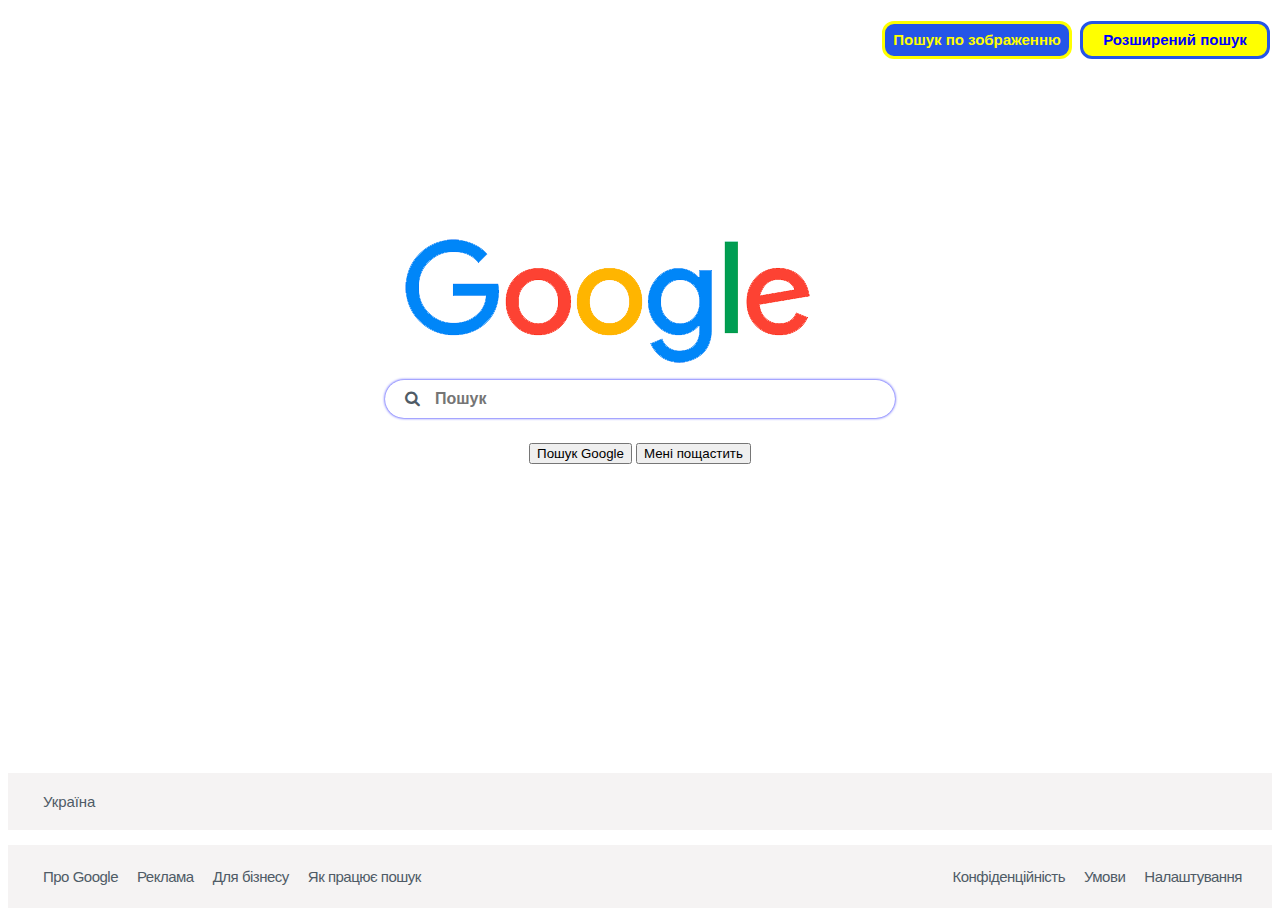
==== index.html @ f836ca84 "first my commit - site google search" ====
<!DOCTYPE html>
<html lang="en">
    <head>
        <title>Gooogle search</title>
        <link rel="stylesheet" type="text/css" href="css/style.css">
        <link rel="stylesheet" href="https://cdn.jsdelivr.net/npm/bootstrap@5.2.3/dist/css/bootstrap.min.css" integrity="sha384-rbsA2VBKQhggwzxH7pPCaAqO46MgnOM80zW1RWuH61DGLwZJEdK2Kadq2F9CUG65" crossorigin="anonymous">
        <link rel="stylesheet" href="https://cdn.jsdelivr.net/npm/bootstrap-icons@1.10.2/font/bootstrap-icons.css" integrity="sha384-b6lVK+yci+bfDmaY1u0zE8YYJt0TZxLEAFyYSLHId4xoVvsrQu3INevFKo+Xir8e" crossorigin="anonymous">
        <link href="//maxcdn.bootstrapcdn.com/font-awesome/4.1.0/css/font-awesome.min.css" rel="stylesheet">
    </head>
    <body>
        <div id="container">
            <header>
                <nav class="navbar">
                    <button class="btn1" type="button"><a class="a1" href="img.html">Пошук по зображенню</a></button>
                    <button class="btn2" type="button"><a class="a2" href="advanced.html">Розширений пошук</a></button>
                </nav>
            </header>
            <main class="logo">
                <div class="wrapper">
                    <div>
                        <img class="google" src="img/google.png" alt="">
                    </div>
                    <form id="search" action="https://google.com/search">
                        <span class="icon"><i class="fa fa-search"></i></span>
                        <input type="text" name="q" placeholder="Пошук">
                        <div class="buttons">
                            <button type="submit" form="search" name="btnK" value="Пошук Google"
                            class="btn btn-secondary">Пошук Google</button>
                            <button type="submit" form="search" name="btnI" value="Мені пощастить" class="btn btn-secondary">Мені пощастить</button>
                        </div>
                    </form>
                </div>
            </main>
            <!--<main id="space"></main>-->
            <div id="Ukraine">
                <p>Україна</p>
            </div>
            <footer id="footer">
                <div>
                    <a class="a3" href="https://about.google/?utm_source=google-UA&amp;utm_medium=referral&amp;utm_campaign=hp-footer&amp;fg=1">Про Google</a>
                    <a class="a3"  href="https://ads.google.com/intl/uk_ua/home/?subid=ww-ww-et-g-awa-a-g_hpafoot1_1!o2&amp;utm_source=google.com&amp;utm_medium=referral&amp;utm_campaign=google_hpafooter&amp;fg=1">Реклама</a>
                    <a class="a3"  href="https://www.google.com/services/?subid=ww-ww-et-g-awa-a-g_hpbfoot1_1!o2&amp;utm_source=google.com&amp;utm_medium=referral&amp;utm_campaign=google_hpbfooter&amp;fg=1">Для бізнесу</a>
                    <a class="a3"  href="https://www.google.com/search/howsearchworks/?fg=1">Як працює пошук</a>
                </div>
                <div>
                    <a class="a3"  href="https://policies.google.com/privacy?hl=uk&amp;fg=1">Конфіденційність</a>
                    <a class="a3"  href="https://policies.google.com/terms?hl=uk&amp;fg=1">Умови</a>
                    <a class="a3"  href="https://www.google.com.ua/preferences?hl=uk&amp;fg=1">Налаштування</a>
                </div>
            </footer>
        </div>
    </body>
</html>
---- css/style.css ----
html, body {
  overflow: hidden;
  height: 100%;
}

#container {
  min-height:100%;
  position:relative;
}

header {
  width: 100%;
  height: 7vh;
  display: inline-flex;
  -webkit-box-pack: end;
  justify-content: flex-end;
  -webkit-box-align: center;
  align-items: center;
  margin-right: 50px;
}

.btn2 {
  width: 190px;
  height: 38px;
  font-size: 15px;
  background-color: yellow;
  border: 3px solid #2555e8;
  border-radius: 12px;
  font-weight: bold;
  margin: 2px;
}

.btn2:hover {
  background-color: #2555e8;
  border: 3px solid yellow;
}

.btn1 {
  width: 190px;
  height: 38px;
  font-size: 15px;
  background-color: #2555e8;
  border: 3px solid yellow;
  border-radius: 12px;
  font-weight: bold;
  margin: 2px;
}

.btn1:hover {
  background-color: yellow;
  border: 3px solid blue;
}

.a1 {
  color: yellow;
  text-decoration: none
}

.a1:hover {
  color: blue;
}

.a2 {
  color: blue;
  text-decoration: none
}

.a2:hover {
  color: yellow;
}

.wrapper {
  height: 78vh;
  display: flex;
  -webkit-box-pack: center;
  justify-content: center;
  -webkit-box-align: center;
  align-items: center;
}

main #search {
  width: auto;
}

.google {
  position: absolute;
  margin-left: 20px;
  margin-top: -183px;
  font-family: "Roboto", sans-serif;
  color: #4285f4;
  font-weight: 300;
}

.icon {
  position: absolute;
  margin-left: 20px;
  margin-top: 10px;
  z-index: 1;
  color: #4f5b66;
}

#search input {
  width: 450px;
  padding: 10px;
  border-radius: 20px;
  border: none;
  padding-left: 50px;
  position: relative;
  font-size: medium;
  font-family: "Roboto", sans-serif;
  box-shadow: 0 0 3px 0px blue;
}

input {
  font-style: initial;
  font-weight: bold;
}

input:hover {
  background-color: rgb(244, 248, 221);
}

.fa {
  width: max-content;
  display: inline-block;
  font-family: FontAwesome;
  font-size: 18px;
  font-style: normal;
  font-weight: normal;
  line-height: 1;
}

.buttons {
  text-align: center;
  margin-top: 25px;
}

#Ukraine {
  height: 50px;
  width: 100%;
  background-color: #f5f3f3;
  display: table;
  vertical-align: middle;
  border-bottom: 2px solid white;
}

#space {
  height: 18vh;
}

#Ukraine p {
  color: #4f5b66;
  font-family: "Roboto", sans-serif;
  font-size: 15px;
  letter-spacing: -0.1px;
  margin: 20px 35px;
}

#footer {
  height: 7vh;
  width: 100%;
  background-color: #f5f3f3;
  display: inline-flex;
  -webkit-box-align: center;
  align-items: center;
  -webkit-box-pack: justify;
  justify-content: space-between;
  position:absolute;
  bottom:0;
}

#footer div {
  margin-left: 20px;
  margin-right: 30px;
}

#footer div a {
  margin-left: 15px;
  color: #4f5b66;
  font-family: "Roboto", sans-serif;
  font-size: 15px;
  text-decoration: none;
  letter-spacing: -0.5px;
}

#footer div a:hover {
  color: #111214;
  border: 1px solid rgb(31, 185, 250);
  box-shadow: 0 0 3px 0px rgb(79, 91, 91);
  padding: 3px;
  font-weight: bold;
}
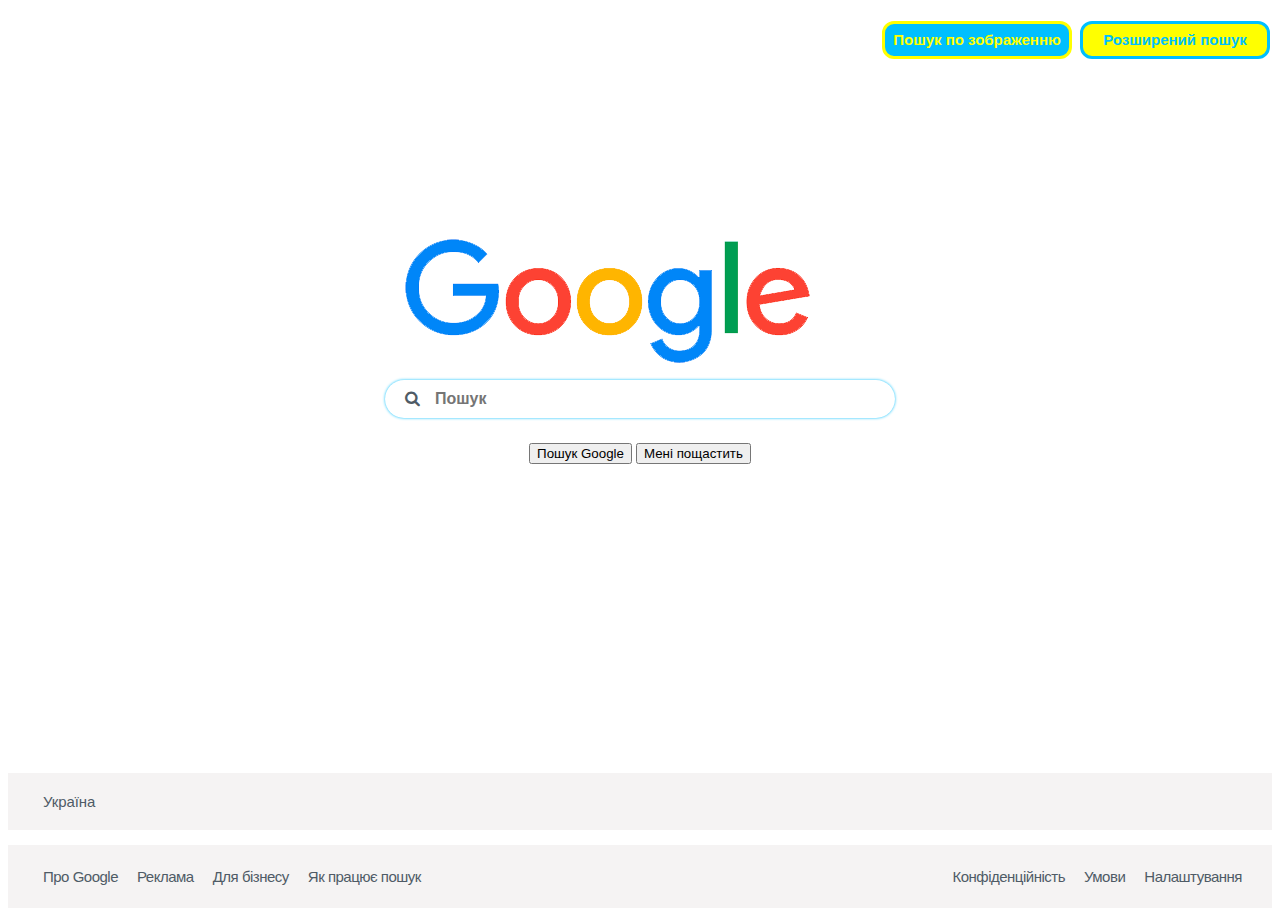
==== commit 96920269: "Добавив адаптивнiсть в файл index.html" ====
--- a/index.html
+++ b/index.html
@@ -1,6 +1,9 @@
 <!DOCTYPE html>
 <html lang="en">
     <head>
+        <meta charset="UTF-8">
+        <meta http-equiv="X-UA-Compatible" content="IE=edge">
+        <meta name="viewport" content="width=device-width, initial-scale=1.0">
         <title>Gooogle search</title>
         <link rel="stylesheet" type="text/css" href="css/style.css">
         <link rel="stylesheet" href="https://cdn.jsdelivr.net/npm/bootstrap@5.2.3/dist/css/bootstrap.min.css" integrity="sha384-rbsA2VBKQhggwzxH7pPCaAqO46MgnOM80zW1RWuH61DGLwZJEdK2Kadq2F9CUG65" crossorigin="anonymous">
--- a/css/style.css
+++ b/css/style.css
@@ -24,14 +24,14 @@
   height: 38px;
   font-size: 15px;
   background-color: yellow;
-  border: 3px solid #2555e8;
+  border: 3px solid #00BFFF;
   border-radius: 12px;
   font-weight: bold;
   margin: 2px;
 }
 
 .btn2:hover {
-  background-color: #2555e8;
+  background-color: #00BFFF;
   border: 3px solid yellow;
 }
 
@@ -39,7 +39,7 @@
   width: 190px;
   height: 38px;
   font-size: 15px;
-  background-color: #2555e8;
+  background-color: #00BFFF;
   border: 3px solid yellow;
   border-radius: 12px;
   font-weight: bold;
@@ -48,7 +48,7 @@
 
 .btn1:hover {
   background-color: yellow;
-  border: 3px solid blue;
+  border: 3px solid #00BFFF;
 }
 
 .a1 {
@@ -57,11 +57,11 @@
 }
 
 .a1:hover {
-  color: blue;
+  color: #00BFFF;
 }
 
 .a2 {
-  color: blue;
+  color: #00BFFF;
   text-decoration: none
 }
 
@@ -108,13 +108,15 @@
   position: relative;
   font-size: medium;
   font-family: "Roboto", sans-serif;
-  box-shadow: 0 0 3px 0px blue;
+  box-shadow: 0 0 3px 0px #00BFFF;
 }
 
 input {
   font-style: initial;
   font-weight: bold;
 }
+
+input:focus {outline: 0;color: rgb(135, 129, 58);font-weight: bold;font-family: 'Times New Roman', Times, serif;}
 
 input:hover {
   background-color: rgb(244, 248, 221);
